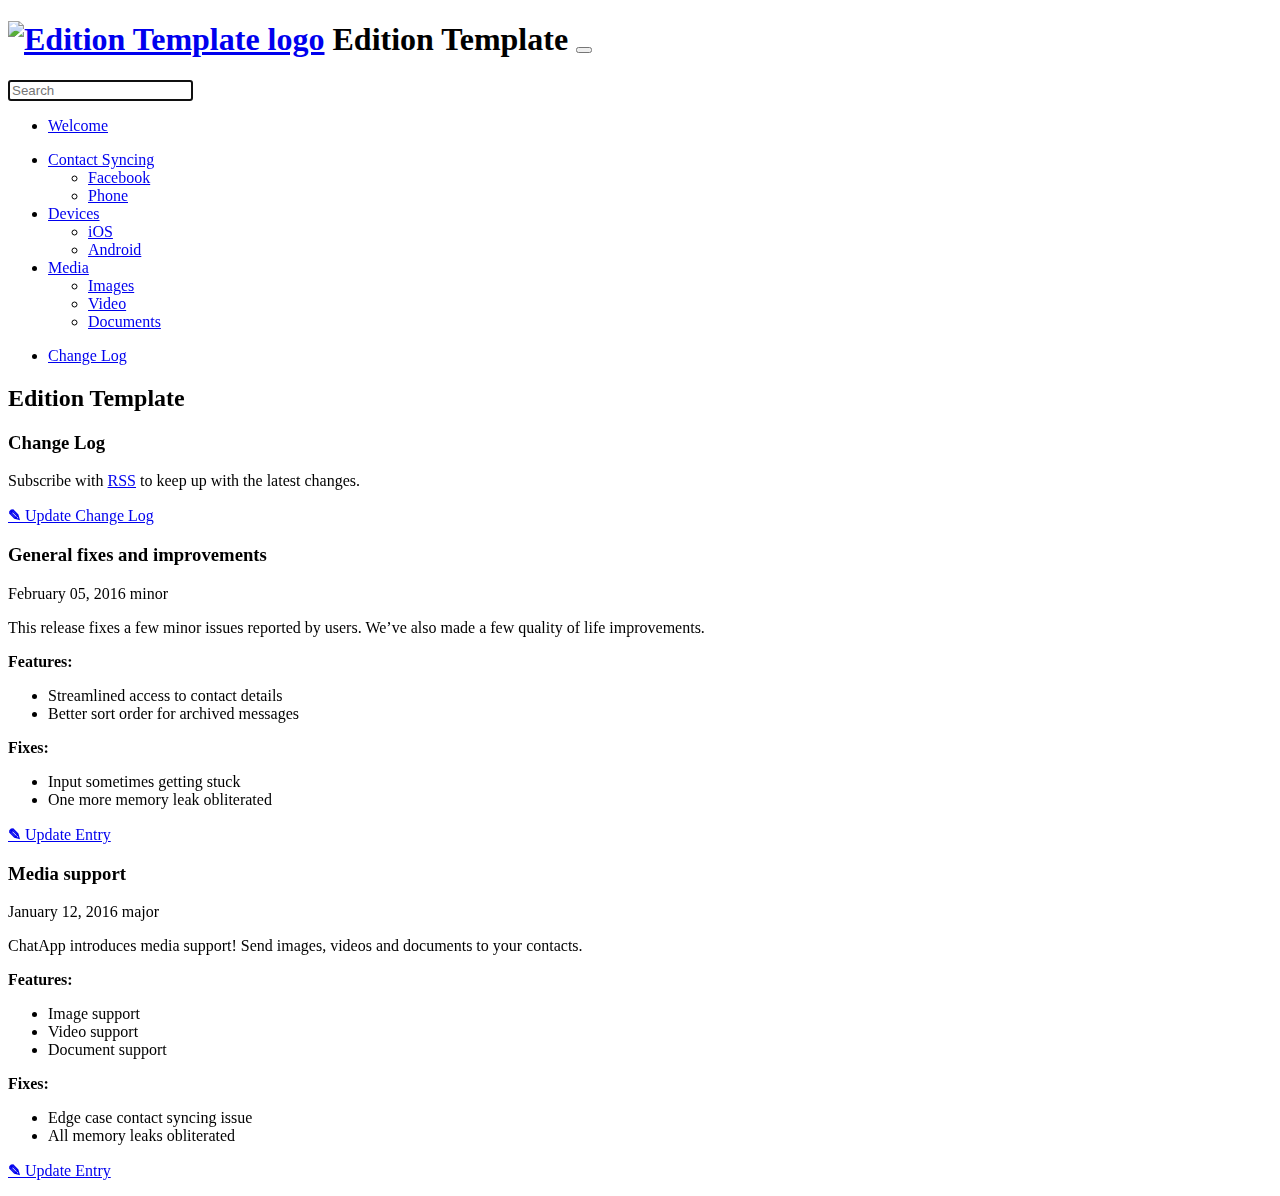
==== changelog/index.html @ c0658b2c "Updated 27 files via CloudCannon" ====
<!DOCTYPE html>

<html>
	<head>
		<meta charset="utf-8" />
		<meta name="viewport" content="width=device-width, initial-scale=1" />

		<!-- Begin Jekyll SEO tag v2.5.0 -->
<title>Change Log | Edition Template</title>
<meta name="generator" content="Jekyll v3.8.4" />
<meta property="og:title" content="Change Log" />
<meta property="og:locale" content="en_US" />
<meta name="description" content="Product documentation template for Jekyll." />
<meta property="og:description" content="Product documentation template for Jekyll." />
<link rel="canonical" href="https://long-pig.cloudvent.net/changelog/" />
<meta property="og:url" content="https://long-pig.cloudvent.net/changelog/" />
<meta property="og:site_name" content="Edition Template" />
<script type="application/ld+json">
{"description":"Product documentation template for Jekyll.","headline":"Change Log","@type":"WebPage","publisher":{"@type":"Organization","logo":{"@type":"ImageObject","url":"https://long-pig.cloudvent.net/siteicon.png"}},"url":"https://long-pig.cloudvent.net/changelog/","@context":"http://schema.org"}</script>
<!-- End Jekyll SEO tag -->

		<link type="application/atom+xml" rel="alternate" href="https://long-pig.cloudvent.net/feed.xml" title="Edition Template" />

		<link rel="stylesheet" href="//fonts.googleapis.com/css?family=Merriweather:400,400italic,700,700italic|Open+Sans:400,400italic,600,600italic,700,700italic|Inconsolata:400,700" />
		<link rel="stylesheet" href="https://d1qmdf3vop2l07.cloudfront.net/pure-opossum.cloudvent.net/hash-store/ab1690f968820f0ce4139c9ad6cb9a25.css" data-cms-original-href="/css/main.css" />
		<link rel="apple-touch-icon" href="https://d1qmdf3vop2l07.cloudfront.net/pure-opossum.cloudvent.net/hash-store/8f3f91be52f81c7cede3da567edd732b.png" data-cms-original-href="/apple-touch-icon.png" />
		<link rel="icon" type="image/png" href="https://d1qmdf3vop2l07.cloudfront.net/pure-opossum.cloudvent.net/hash-store/b524655e5cc56bf82f67d0c7308fad1a.png" sizes="192x192" data-cms-original-href="/touch-icon.png" />
		<link rel="icon" type="image/png" href="https://d1qmdf3vop2l07.cloudfront.net/pure-opossum.cloudvent.net/hash-store/e6731fa6ec42ad5014ddcd74dcc0cbdf.png" data-cms-original-href="/images/favicon.png" />

		
			<script>
				window.ga=window.ga||function(){(ga.q=ga.q||[]).push(arguments)};ga.l=+new Date;
				ga('create', '', 'auto');
				ga('send', 'pageview');
			</script>
			<script async src='https://www.google-analytics.com/analytics.js'></script>
		
	</head>

	<body>
		<header>
			<h1>
				<a href="/"><img src="https://d1qmdf3vop2l07.cloudfront.net/pure-opossum.cloudvent.net/hash-store/6a4cb9f796bf2c3110f35c80f2fdbeb9.svg" width="40" height="40" alt="Edition Template logo" data-cms-original-src="/images/emblem.svg" /></a>
				Edition Template
				<button type="button" class="open-nav" id="open-nav"></button>
			</h1>

			<form action="/search/" method="get">
				<input type="text" name="q" id="search-input" placeholder="Search" autofocus />
				<input type="submit" value="Search" style="display: none;" />
			</form>

			<nav class="full-navigation">
				<ul>
					<li class="nav-item top-level ">
						
						<a href="/">Welcome</a>
					</li>
				</ul>

				<ul>
					
					
						<li class="nav-item top-level ">
							
							<a href="/contact-syncing/facebook/">Contact Syncing</a>
							<ul>
								
									<li class="nav-item "><a href="/contact-syncing/facebook/">Facebook</a></li>
								
									<li class="nav-item "><a href="/contact-syncing/phone/">Phone</a></li>
								
							</ul>
						</li>
					
						<li class="nav-item top-level ">
							
							<a href="/devices/ios/">Devices</a>
							<ul>
								
									<li class="nav-item "><a href="/devices/ios/">iOS</a></li>
								
									<li class="nav-item "><a href="/devices/android/">Android</a></li>
								
							</ul>
						</li>
					
						<li class="nav-item top-level ">
							
							<a href="/media/images/">Media</a>
							<ul>
								
									<li class="nav-item "><a href="/media/images/">Images</a></li>
								
									<li class="nav-item "><a href="/media/video/">Video</a></li>
								
									<li class="nav-item "><a href="/media/documents/">Documents</a></li>
								
							</ul>
						</li>
					
				</ul>

				<ul>
					<li class="nav-item top-level current">
						
						<a href="/changelog/" class="cc-active">Change Log</a>
					</li>
				</ul>
			</nav>
		</header>

		<section class="main">
			<div class="page-header">
				<h2>Edition Template</h2>
				<h3>Change Log</h3>
			</div>
			<article class="content" data-cms-content-wrapper="/_layouts/default.html">
				<p>Subscribe with <a href="/feed.xml">RSS</a> to keep up with the latest changes.</p>

<p class="editor-link"><a href="cloudcannon:collections/_posts" class="btn"><strong>&#9998;</strong> Update Change Log</a></p>

<div class="changelog">
	
		<div class="changelog-item">
			<h3>General fixes and improvements</h3>
			<p><span class="date">February 05, 2016</span> <span class="badge minor">minor</span></p>

			<p>This release fixes a few minor issues reported by users. We’ve also made a few quality of life improvements.</p>

<p><strong>Features:</strong></p>

<ul>
  <li>Streamlined access to contact details</li>
  <li>Better sort order for archived messages</li>
</ul>

<p><strong>Fixes:</strong></p>

<ul>
  <li>Input sometimes getting stuck</li>
  <li>One more memory leak obliterated</li>
</ul>


			<p class="editor-link"><a href="cloudcannon:collections/_posts/2016-02-05-general-fixes-and-improvements.md" class="btn"><strong>&#9998;</strong> Update Entry</a></p>
		</div>
	
		<div class="changelog-item">
			<h3>Media support</h3>
			<p><span class="date">January 12, 2016</span> <span class="badge major">major</span></p>

			<p>ChatApp introduces media support! Send images, videos and documents to your contacts.</p>

<p><strong>Features:</strong></p>

<ul>
  <li>Image support</li>
  <li>Video support</li>
  <li>Document support</li>
</ul>

<p><strong>Fixes:</strong></p>

<ul>
  <li>Edge case contact syncing issue</li>
  <li>All memory leaks obliterated</li>
</ul>


			<p class="editor-link"><a href="cloudcannon:collections/_posts/2016-01-12-media-support.md" class="btn"><strong>&#9998;</strong> Update Entry</a></p>
		</div>
	
</div>

			</article>
		</section>

		<script>
			document.getElementById("open-nav").addEventListener("click", function () {
				document.body.classList.toggle("nav-open");
			});
		</script>
	</body>
</html>
---- css/main.css ----
/*! normalize.css v3.0.2 | MIT License | git.io/normalize */html{font-family:sans-serif;-ms-text-size-adjust:100%;-webkit-text-size-adjust:100%}body{margin:0}article,aside,details,figcaption,figure,footer,header,hgroup,main,menu,nav,section,summary{display:block}audio,canvas,progress,video{display:inline-block;vertical-align:baseline}audio:not([controls]){display:none;height:0}[hidden],template{display:none}a{background-color:transparent}a:active,a:hover{outline:0}abbr[title]{border-bottom:1px dotted}b,strong{font-weight:700}dfn{font-style:italic}h1{font-size:2em;margin:.67em 0}mark{background:#ff0;color:#000}small{font-size:80%}sub,sup{font-size:75%;line-height:0;position:relative;vertical-align:baseline}sup{top:-.5em}sub{bottom:-.25em}img{border:0}svg:not(:root){overflow:hidden}figure{margin:1em 40px}.content h3::before,hr{-moz-box-sizing:content-box;box-sizing:content-box;height:0}pre{overflow:auto}code,kbd,pre,samp{font-family:monospace,monospace;font-size:1em}button,input,optgroup,select,textarea{color:inherit;font:inherit;margin:0}button{overflow:visible}button,select{text-transform:none}button,html input[type=button],input[type=reset],input[type=submit]{-webkit-appearance:button;cursor:pointer}button[disabled],html input[disabled]{cursor:default}button::-moz-focus-inner,input::-moz-focus-inner{border:0;padding:0}input{line-height:normal}input[type=checkbox],input[type=radio]{box-sizing:border-box;padding:0}input[type=number]::-webkit-inner-spin-button,input[type=number]::-webkit-outer-spin-button{height:auto}input[type=search]{-webkit-appearance:textfield;-moz-box-sizing:content-box;-webkit-box-sizing:content-box;box-sizing:content-box}input[type=search]::-webkit-search-cancel-button,input[type=search]::-webkit-search-decoration{-webkit-appearance:none}fieldset{border:1px solid silver;margin:0 2px;padding:.35em .625em .75em}legend{border:0;padding:0}textarea{overflow:auto}optgroup{font-weight:700}table{border-collapse:collapse;border-spacing:0}td,th{padding:0}.highlight .hll{background-color:#ffc}.highlight .c{color:#87ceeb}.highlight .err{color:#fff}.highlight .g{color:#fff}.highlight .k{color:khaki}.highlight .l{color:#fff}.highlight .n{color:#fff}.highlight .o{color:#fff}.highlight .x{color:#fff}.highlight .p{color:#fff}.highlight .cm{color:#87ceeb}.highlight .cp{color:#cd5c5c}.highlight .c1{color:#87ceeb}.highlight .cs{color:#87ceeb}.highlight .gd{color:#0000c0;font-weight:700;background-color:teal}.highlight .ge{color:#c000c0;text-decoration:underline}.highlight .gr{color:silver;font-weight:700;background-color:#c00000}.highlight .gh{color:#cd5c5c}.highlight .gi{color:#fff;background-color:#0000c0}.highlight span.go{color:#add8e6;font-weight:700;background-color:#4d4d4d}.highlight .gp{color:#fff}.highlight .gs{color:#fff}.highlight .gu{color:#cd5c5c}.highlight .gt{color:silver;font-weight:700;background-color:#c00000}.highlight .kc{color:khaki}.highlight .kd{color:khaki}.highlight .kn{color:khaki}.highlight .kp{color:khaki}.highlight .kr{color:khaki}.highlight .kt{color:#bdb76b}.highlight .ld{color:#fff}.highlight .m{color:#eab289}.highlight .s{color:#eab289}.highlight .na{color:#8cf0e8}.highlight .nb{color:#fff}.highlight .nc{color:#fff}.highlight .no{color:#ffa0a0}.highlight .nd{color:#fff}.highlight .ni{color:#ffdead}.highlight .ne{color:#fff}.highlight .nf{color:#fff}.highlight .nl{color:#fff}.highlight .nn{color:#fff}.highlight .nx{color:#fff}.highlight .py{color:#fff}.highlight .nt{color:khaki}.highlight .nv{color:#98fb98}.highlight .ow{color:#fff}.highlight .w{color:#fff}.highlight .mf{color:#fff}.highlight .mh{color:#fff}.highlight .mi{color:#fff}.highlight .mo{color:#fff}.highlight .sb{color:#fff}.highlight .sc{color:#fff}.highlight .sd{color:#fff}.highlight .s2{color:#fff}.highlight .se{color:#fff}.highlight .sh{color:#fff}.highlight .si{color:#fff}.highlight .sx{color:#fff}.highlight .sr{color:#fff}.highlight .s1{color:#fff}.highlight .ss{color:#fff}.highlight .bp{color:#fff}.highlight .vc{color:#98fb98}.highlight .vg{color:#98fb98}.highlight .vi{color:#98fb98}.highlight .il{color:#fff}.highlight .bash .nv{-webkit-user-select:none;-moz-user-select:none;-ms-user-select:none;-o-user-select:none;user-select:none}.language-bash .highlight .nb{color:#99d4ff}html{height:100%;max-height:100%;font-size:10px;-webkit-tap-highlight-color:transparent}body{height:100%;max-height:100%;font-family:Merriweather,serif;letter-spacing:.01rem;font-size:1.8em;line-height:1.75em;color:#3a4145;font-weight:400;-webkit-font-feature-settings:'kern' 1;-moz-font-feature-settings:'kern' 1;-o-font-feature-settings:'kern' 1;text-rendering:geometricPrecision}h1,h2,h3,h4,h5,h6,input,label,select,table,textarea{-webkit-font-feature-settings:'dlig' 1,'liga' 1,'lnum' 1,'kern' 1;-moz-font-feature-settings:'dlig' 1,'liga' 1,'lnum' 1,'kern' 1;-o-font-feature-settings:'dlig' 1,'liga' 1,'lnum' 1,'kern' 1;font-family:"Open Sans",sans-serif;text-rendering:geometricPrecision}h1,h2,h3,h4,h5,h6{color:#2e2e2e;line-height:1.15em;margin:0 0 .4em 0;font-weight:600}h1{font-size:5rem;letter-spacing:-2px;text-indent:-3px}h2{font-size:3.6rem;letter-spacing:-1px}h3{font-size:3rem}h4{font-size:2.3rem}h5{font-size:2rem}h6{font-size:2rem}a{color:#4a4a4a;transition:color .2s ease}a:hover{color:#111}.settings-panel-example,dl,figure,ol,p,ul{-webkit-font-feature-settings:'liga' 1,'onum' 1,'kern' 1;-moz-font-feature-settings:'liga' 1,'onum' 1,'kern' 1;-o-font-feature-settings:'liga' 1,'onum' 1,'kern' 1;margin:0 0 1.75em 0;text-rendering:geometricPrecision}ol,ul{padding-left:3rem}ol ol,ol ul,ul ol,ul ul{margin:0 0 .4em 0;padding-left:2em}dl dt{float:left;width:180px;overflow:hidden;clear:left;text-align:right;text-overflow:ellipsis;white-space:nowrap;font-weight:700;margin-bottom:1em}dl dd{margin-left:200px;margin-bottom:1em}li{margin:.4em 0}li li{margin:0}.content h3::before,hr{display:block;height:1px;border:0;border-top:#eee 1px solid;margin:3.2em 0;padding:0}mark{background-color:#fdffb6}kbd{display:inline-block;margin-bottom:.4em;padding:1px 8px;border:#ccc 1px solid;color:#666;text-shadow:#fff 0 1px 0;font-size:.9em;font-weight:700;background:#f4f4f4;border-radius:4px;box-shadow:0 1px 0 rgba(0,0,0,.2),0 1px 0 0 #fff inset}@media only screen and (max-width:900px){blockquote{margin-left:0}.content h3::before,hr{margin:2.4em 0}ol,ul{padding-left:2em}h1{font-size:4.5rem;text-indent:-2px}h2{font-size:3.6rem}h3{font-size:3.1rem}h4{font-size:2.5rem}h5{font-size:2.2rem}h6{font-size:1.8rem}}@media only screen and (max-width:500px){.content h3::before,hr{margin:1.75em 0}.settings-panel-example,dl,ol,p,ul{font-size:.95em;margin:0 0 2.5rem 0}h1,h2,h3,h4,h5,h6{margin:0 0 .3em 0}h1{font-size:2.8rem;letter-spacing:-1px}h2{font-size:2.4rem;letter-spacing:0}h3{font-size:2.1rem}h4{font-size:1.9rem}h5{font-size:1.8rem}h6{font-size:1.8rem}}code,pre,tt{font-family:Inconsolata,Consolas,Courier,"Courier New","Liberation Mono",monospace;font-size:.85em;white-space:pre-wrap;border-radius:2px;line-height:1.4;font-weight:400;background-color:#404145;color:#fafafa;border-radius:2px}pre{box-sizing:border-box;margin:0 0 1.75em 0;width:100%;padding:10px;font-size:.9em;white-space:pre;overflow:auto;border-radius:3px}pre code,pre tt{font-size:inherit;white-space:pre-wrap;background:0 0;border:none;padding:0}.settings-panel-example>code,blockquote>code,li>code,p>code{padding:4px 6px;white-space:nowrap}table{width:100%;margin-bottom:1.75em}tr{border-bottom:1px solid #eee}tr:nth-child(even){background:#fcfcfc}td,th{padding:8px;text-align:left}th{padding-bottom:4px}input::-ms-clear,input::-ms-reveal{display:none!important}body{height:auto;overflow-x:hidden;background-color:#2b2e31}body.nav-open{overflow:hidden}body.nav-open header>form,body.nav-open nav{display:block}body.nav-open header{bottom:0}body::before{content:"";background-color:#fff;position:fixed;top:0;right:0;bottom:0;left:0;z-index:-1}@media (min-width:700px){body{padding:0 0 0 300px}body.nav-open{overflow:auto}body::after,body::before{content:"";position:fixed;top:0;bottom:0;z-index:-1}body::after{left:0;width:300px;background-color:#f5f5f5}body #search-input,body::after{box-shadow:inset -10px 0 10px -10px rgba(0,0,0,.1)}body::before{left:300px;right:0;background-color:#fff}}.main{margin-top:80px}@media (min-width:700px){.main{margin-top:0}}header{position:absolute;top:0;left:0;right:0;overflow-x:hidden;z-index:1;background-color:#f5f5f5}header ul{padding:0;margin:0}header h1{padding:12.5px 20px;height:60px;box-sizing:border-box;background-color:#3583d6;color:#fff;margin:0;font-size:1.7rem;line-height:.8;letter-spacing:0;font-weight:600;text-indent:0;display:-webkit-flex;display:flex;-webkit-flex-direction:row;flex-direction:row;-webkit-align-items:center;align-items:center;border-bottom:1px solid rgba(0,0,0,.075)}header h1 img{height:35px;width:35px;margin-right:15px}header .open-nav{background-image:url(https://d1qmdf3vop2l07.cloudfront.net/pure-opossum.cloudvent.net/hash-store/7f73883d996670858149e472cb227d2d.svg);background-color:transparent;background-repeat:no-repeat;background-size:100%;width:35px;height:35px;border:0;position:absolute;top:12.5px;right:20px;border-radius:2px}header .open-nav:focus{outline:0;background-color:rgba(0,0,0,.05)}header .open-nav:hover{background-color:rgba(0,0,0,.1)}@media (min-width:700px){header{background-color:transparent;width:300px;right:auto;bottom:auto}header .open-nav{display:none}header h1{box-shadow:inset -10px 0 10px -10px rgba(0,0,0,.1)}}.content{position:relative;background-color:#fff;color:#222}.content h3::before{content:"";margin:60px 0}.content,.page-header{max-width:800px;padding:0 25px 20px;margin:20px auto 0 auto}.page-header h2,.page-header h3{margin:0;line-height:1.2;letter-spacing:-1px}.page-header h2{font-size:2rem;margin-left:-1px;color:#888;letter-spacing:0}.page-header h3{font-size:4rem;margin-left:-4px}@media (min-width:700px){.page-header h2{font-size:2.65rem}.page-header h3{font-size:5.4rem}}@media (min-width:1180px){.page-header{margin-top:55px}}header>form,nav{display:none}@media (min-width:700px){header>form,nav{display:block}}nav>ul{padding:10px 0}nav>ul+ul{border-top:1px solid rgba(0,0,0,.075)}.nav-item{display:block;font-family:"Open Sans",sans-serif;line-height:1;margin:0}nav:not(.full-navigation) .nav-item>ul{display:none}nav:not(.full-navigation) .nav-item.current>ul{display:block}.nav-item>a{color:#666;text-decoration:none;font-size:1.4rem;padding:10px 0 10px 40px;display:block}.nav-item.current>a,.nav-item>a:active,.nav-item>a:hover{color:#111}.nav-item.top-level>a{line-height:1.5;font-weight:600;padding-left:20px}.settings-panel-example{display:-webkit-flex;display:flex;-webkit-flex-direction:column;flex-direction:column}.settings-panel-example .example{max-width:300px;background-color:#fafafa;margin:0;padding:0;font-size:0;line-height:1;border-radius:2px;overflow:hidden}@media (min-width:960px){.settings-panel-example{-webkit-flex-direction:row;flex-direction:row}.settings-panel-example .details{-webkit-flex:1;flex:1;margin-right:20px}.settings-panel-example .settings-panel-example+.highlight>pre,.settings-panel-example p+.highlight>pre{margin-bottom:0}.settings-panel-example .example{-webkit-flex:0 0 300px;flex:0 0 300px;max-width:100%}}.highlight{margin-left:0;margin-right:0}h3+.warning{margin-top:1.75em}h4 code{background:#f5f5f5;color:#222;background-color:transparent;font-weight:700;padding:0;font-size:1.1em;line-height:1}h4 svg{vertical-align:middle;margin-right:6px;position:relative;top:-2px;fill:#2e2e2e;height:23px}.required{position:relative}.required::after{content:"REQUIRED";font-size:12px;position:absolute;top:5px;line-height:1;color:#3583d6;padding-left:5px}#search-results{margin:0;padding:0}#search-results li{list-style:none;margin:0;padding:0}#search-results li h4{font-size:2rem}#search-results li .settings-panel-example,#search-results li p{line-height:1.5}#search-input{-webkit-appearance:none;display:block;margin:0;padding:10px 20px 10px 15px;width:100%;box-sizing:border-box;border:0;border-bottom:1px solid rgba(0,0,0,.075);border-left:5px solid transparent;font-size:1.5rem;font-weight:600;line-height:1.8}#search-input:focus{outline:0;border-left-color:#3583d6}.changelog,.changelog>div{margin:0;padding:0;list-style:none}.changelog .date{color:#888;font-style:italic}.badge{font-family:"Open Sans",sans-serif;padding:2px 5px;text-transform:uppercase;font-size:.8rem;border-radius:2px;background:#eee;font-weight:700}.badge.major{background:#3583d6;color:#fff}blockquote{border-left:5px solid #fd0;padding:10px 15px;margin-left:-15px;margin-right:-10px;background-color:#ebf3fb;border-color:#3583d6}blockquote .settings-panel-example:last-child,blockquote p:last-child{margin-bottom:0}@media (max-width:1180px){blockquote{margin-left:0;margin-right:0}}img{max-width:100%;height:auto}.editor-link{display:none;margin-top:0}.editor-link .btn{border:0;border-radius:2px;width:100%;max-width:500px;box-sizing:border-box;font-size:2rem;text-decoration:none;padding:10px 15px;margin:0;font-size:18px;cursor:pointer;background-color:#f7e064;color:#333;box-shadow:1px 1px 5px 0 rgba(0,0,0,.2)}.editor-link .btn:hover{background-color:#f4d525;color:#333}.cms-editor-active .editor-link{display:block}
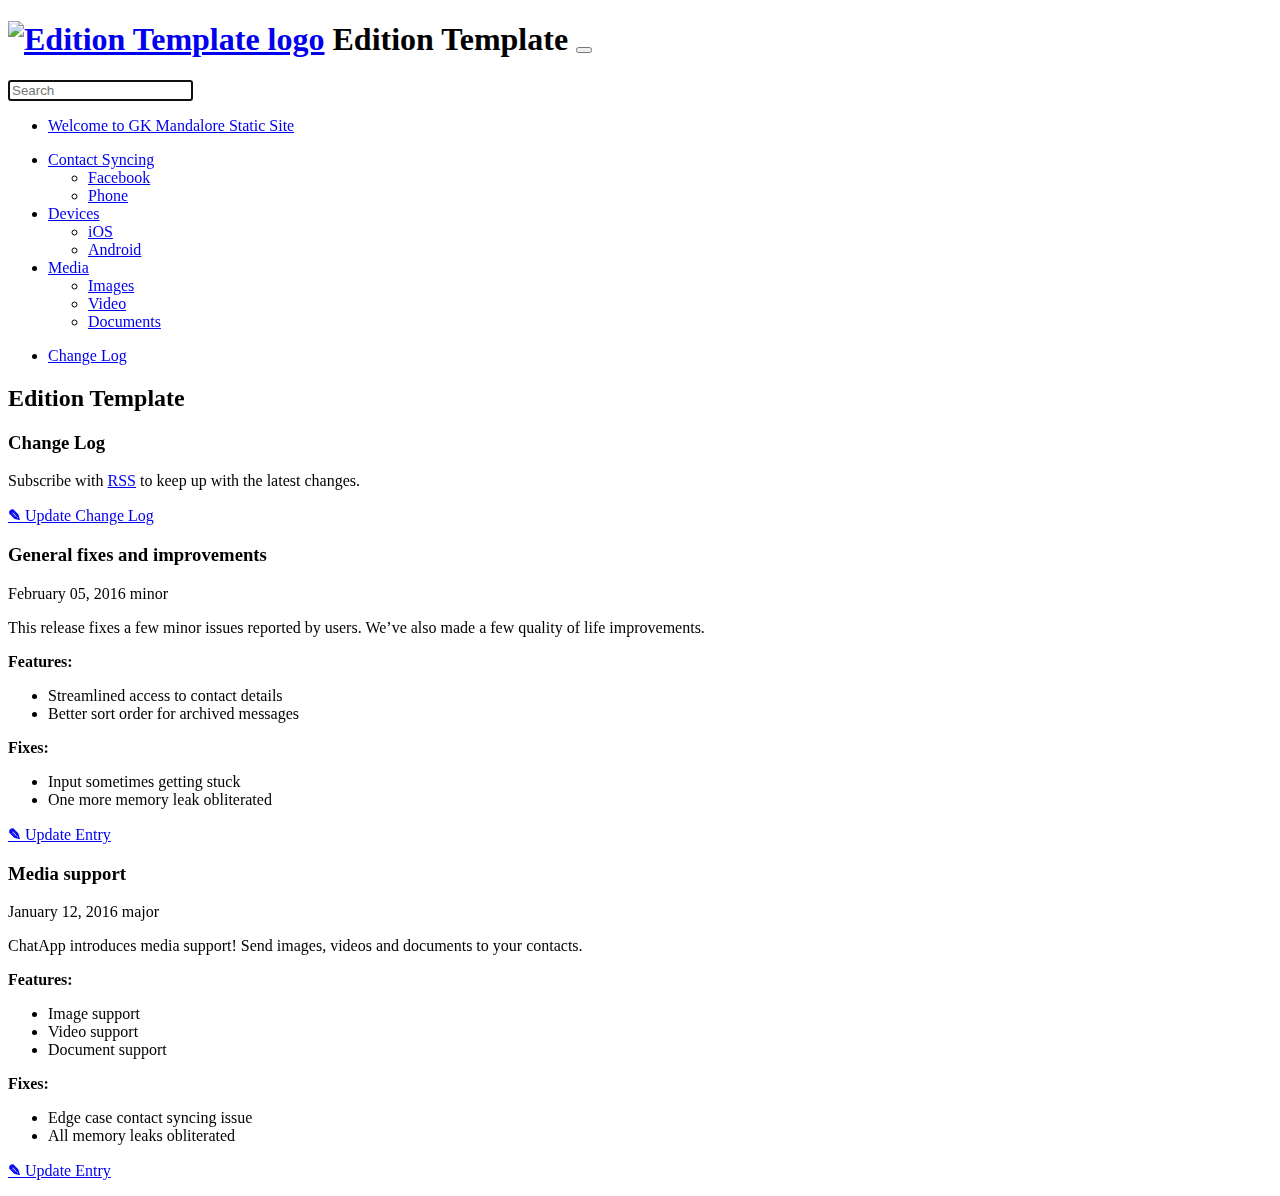
==== commit 25410e92: "Updated 16 files via CloudCannon" ====
--- a/changelog/index.html
+++ b/changelog/index.html
@@ -54,7 +54,7 @@
 				<ul>
 					<li class="nav-item top-level ">
 						
-						<a href="/">Welcome</a>
+						<a href="/">Welcome to GK Mandalore Static Site</a>
 					</li>
 				</ul>
 
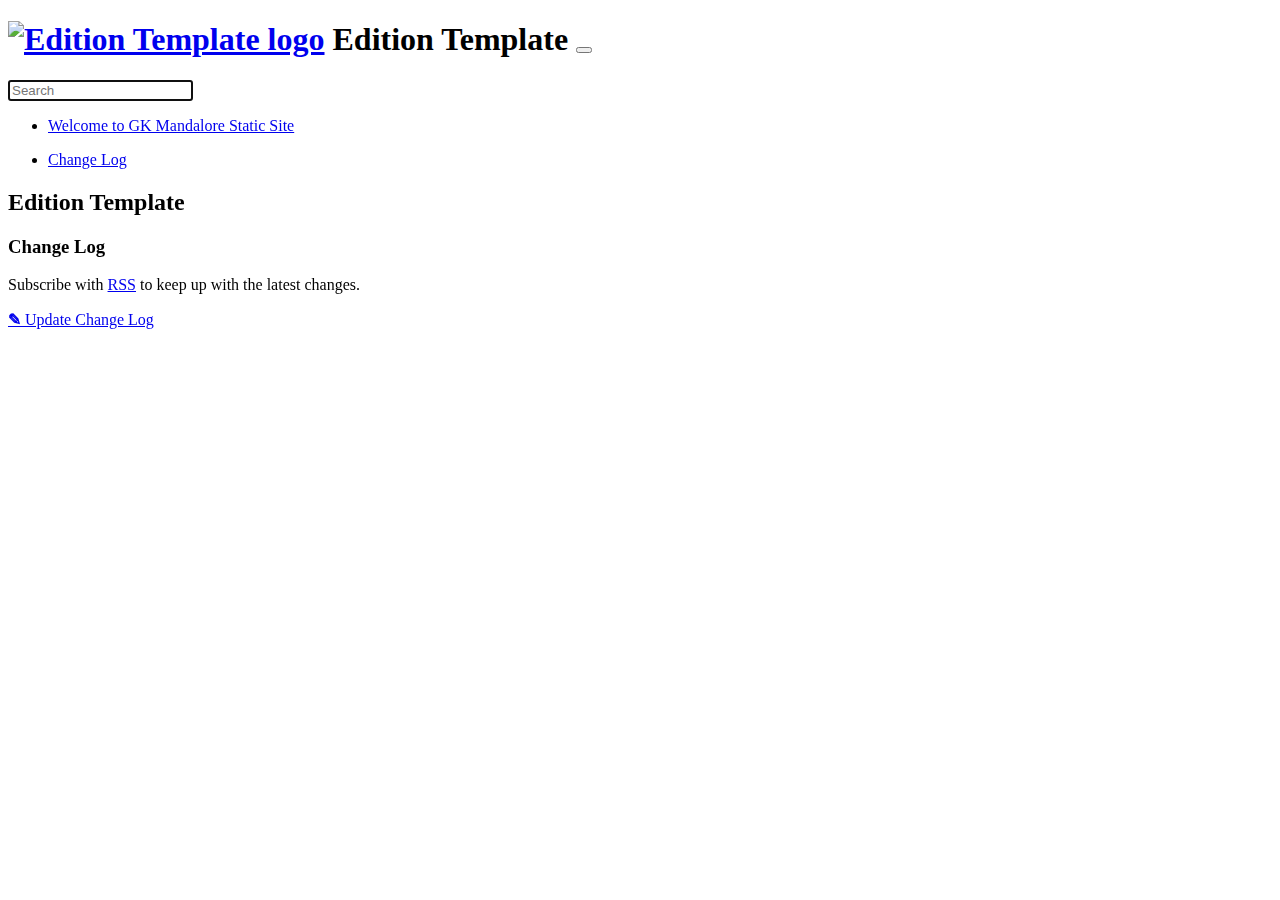
==== commit f3656531: "Updated 16 files via CloudCannon" ====
--- a/changelog/index.html
+++ b/changelog/index.html
@@ -16,7 +16,7 @@
 <meta property="og:url" content="https://long-pig.cloudvent.net/changelog/" />
 <meta property="og:site_name" content="Edition Template" />
 <script type="application/ld+json">
-{"description":"Product documentation template for Jekyll.","headline":"Change Log","@type":"WebPage","publisher":{"@type":"Organization","logo":{"@type":"ImageObject","url":"https://long-pig.cloudvent.net/siteicon.png"}},"url":"https://long-pig.cloudvent.net/changelog/","@context":"http://schema.org"}</script>
+{"description":"Product documentation template for Jekyll.","@type":"WebPage","publisher":{"@type":"Organization","logo":{"@type":"ImageObject","url":"https://long-pig.cloudvent.net/siteicon.png"}},"url":"https://long-pig.cloudvent.net/changelog/","headline":"Change Log","@context":"http://schema.org"}</script>
 <!-- End Jekyll SEO tag -->
 
 		<link type="application/atom+xml" rel="alternate" href="https://long-pig.cloudvent.net/feed.xml" title="Edition Template" />
@@ -61,44 +61,6 @@
 				<ul>
 					
 					
-						<li class="nav-item top-level ">
-							
-							<a href="/contact-syncing/facebook/">Contact Syncing</a>
-							<ul>
-								
-									<li class="nav-item "><a href="/contact-syncing/facebook/">Facebook</a></li>
-								
-									<li class="nav-item "><a href="/contact-syncing/phone/">Phone</a></li>
-								
-							</ul>
-						</li>
-					
-						<li class="nav-item top-level ">
-							
-							<a href="/devices/ios/">Devices</a>
-							<ul>
-								
-									<li class="nav-item "><a href="/devices/ios/">iOS</a></li>
-								
-									<li class="nav-item "><a href="/devices/android/">Android</a></li>
-								
-							</ul>
-						</li>
-					
-						<li class="nav-item top-level ">
-							
-							<a href="/media/images/">Media</a>
-							<ul>
-								
-									<li class="nav-item "><a href="/media/images/">Images</a></li>
-								
-									<li class="nav-item "><a href="/media/video/">Video</a></li>
-								
-									<li class="nav-item "><a href="/media/documents/">Documents</a></li>
-								
-							</ul>
-						</li>
-					
 				</ul>
 
 				<ul>
@@ -122,55 +84,6 @@
 
 <div class="changelog">
 	
-		<div class="changelog-item">
-			<h3>General fixes and improvements</h3>
-			<p><span class="date">February 05, 2016</span> <span class="badge minor">minor</span></p>
-
-			<p>This release fixes a few minor issues reported by users. We’ve also made a few quality of life improvements.</p>
-
-<p><strong>Features:</strong></p>
-
-<ul>
-  <li>Streamlined access to contact details</li>
-  <li>Better sort order for archived messages</li>
-</ul>
-
-<p><strong>Fixes:</strong></p>
-
-<ul>
-  <li>Input sometimes getting stuck</li>
-  <li>One more memory leak obliterated</li>
-</ul>
-
-
-			<p class="editor-link"><a href="cloudcannon:collections/_posts/2016-02-05-general-fixes-and-improvements.md" class="btn"><strong>&#9998;</strong> Update Entry</a></p>
-		</div>
-	
-		<div class="changelog-item">
-			<h3>Media support</h3>
-			<p><span class="date">January 12, 2016</span> <span class="badge major">major</span></p>
-
-			<p>ChatApp introduces media support! Send images, videos and documents to your contacts.</p>
-
-<p><strong>Features:</strong></p>
-
-<ul>
-  <li>Image support</li>
-  <li>Video support</li>
-  <li>Document support</li>
-</ul>
-
-<p><strong>Fixes:</strong></p>
-
-<ul>
-  <li>Edge case contact syncing issue</li>
-  <li>All memory leaks obliterated</li>
-</ul>
-
-
-			<p class="editor-link"><a href="cloudcannon:collections/_posts/2016-01-12-media-support.md" class="btn"><strong>&#9998;</strong> Update Entry</a></p>
-		</div>
-	
 </div>
 
 			</article>
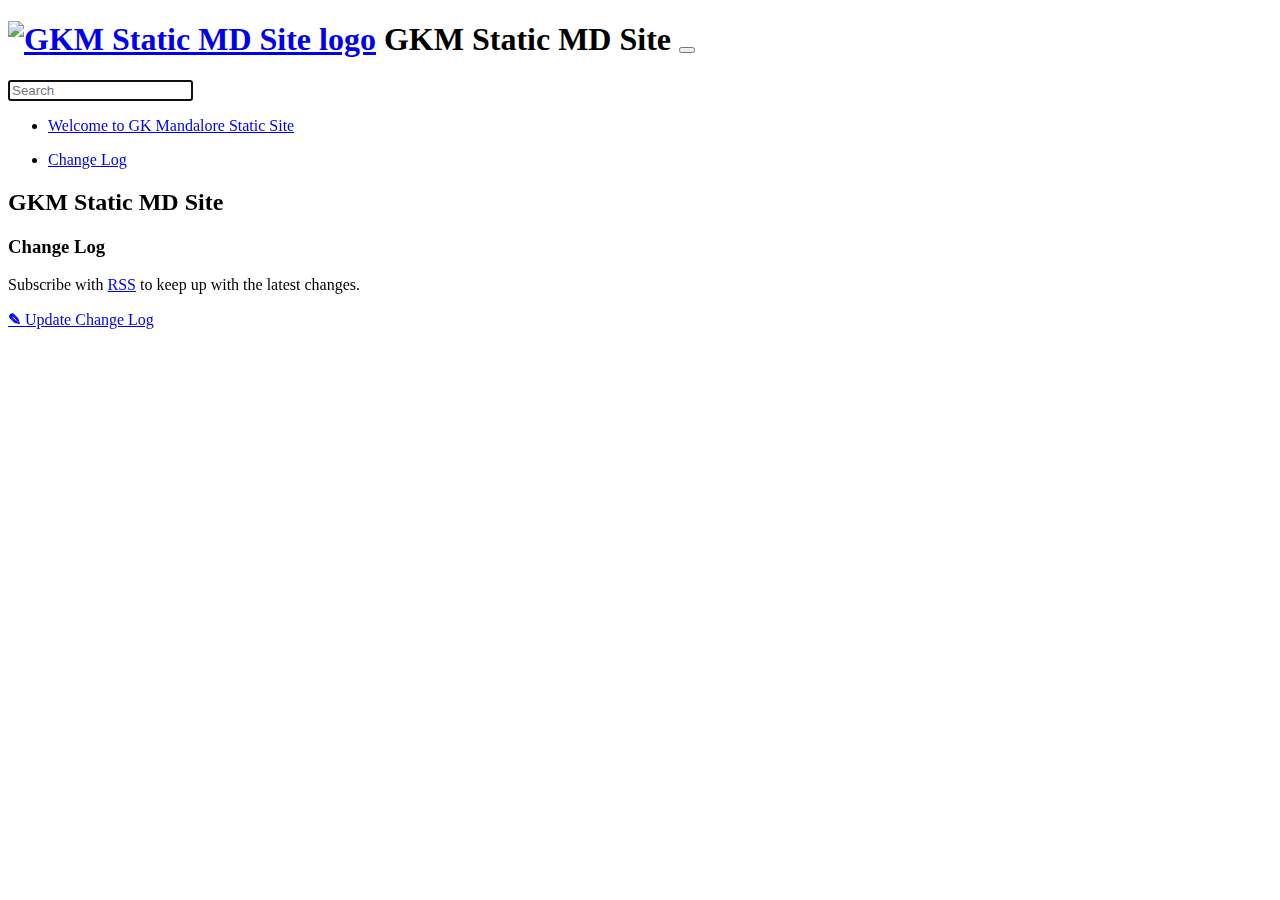
==== commit dff4c8c3: "Updated 6 files via CloudCannon" ====
--- a/changelog/index.html
+++ b/changelog/index.html
@@ -6,20 +6,21 @@
 		<meta name="viewport" content="width=device-width, initial-scale=1" />
 
 		<!-- Begin Jekyll SEO tag v2.5.0 -->
-<title>Change Log | Edition Template</title>
+<title>Change Log | GKM Static MD Site</title>
 <meta name="generator" content="Jekyll v3.8.4" />
 <meta property="og:title" content="Change Log" />
+<meta name="author" content="Gerrit Reinke" />
 <meta property="og:locale" content="en_US" />
 <meta name="description" content="Product documentation template for Jekyll." />
 <meta property="og:description" content="Product documentation template for Jekyll." />
 <link rel="canonical" href="https://long-pig.cloudvent.net/changelog/" />
 <meta property="og:url" content="https://long-pig.cloudvent.net/changelog/" />
-<meta property="og:site_name" content="Edition Template" />
+<meta property="og:site_name" content="GKM Static MD Site" />
 <script type="application/ld+json">
-{"description":"Product documentation template for Jekyll.","@type":"WebPage","publisher":{"@type":"Organization","logo":{"@type":"ImageObject","url":"https://long-pig.cloudvent.net/siteicon.png"}},"url":"https://long-pig.cloudvent.net/changelog/","headline":"Change Log","@context":"http://schema.org"}</script>
+{"description":"Product documentation template for Jekyll.","author":{"@type":"Person","name":"Gerrit Reinke"},"@type":"WebPage","publisher":{"@type":"Organization","logo":{"@type":"ImageObject","url":"https://long-pig.cloudvent.net/siteicon.png"},"name":"Gerrit Reinke"},"url":"https://long-pig.cloudvent.net/changelog/","headline":"Change Log","@context":"http://schema.org"}</script>
 <!-- End Jekyll SEO tag -->
 
-		<link type="application/atom+xml" rel="alternate" href="https://long-pig.cloudvent.net/feed.xml" title="Edition Template" />
+		<link type="application/atom+xml" rel="alternate" href="https://long-pig.cloudvent.net/feed.xml" title="GKM Static MD Site" />
 
 		<link rel="stylesheet" href="//fonts.googleapis.com/css?family=Merriweather:400,400italic,700,700italic|Open+Sans:400,400italic,600,600italic,700,700italic|Inconsolata:400,700" />
 		<link rel="stylesheet" href="https://d1qmdf3vop2l07.cloudfront.net/pure-opossum.cloudvent.net/hash-store/ab1690f968820f0ce4139c9ad6cb9a25.css" data-cms-original-href="/css/main.css" />
@@ -40,8 +41,8 @@
 	<body>
 		<header>
 			<h1>
-				<a href="/"><img src="https://d1qmdf3vop2l07.cloudfront.net/pure-opossum.cloudvent.net/hash-store/6a4cb9f796bf2c3110f35c80f2fdbeb9.svg" width="40" height="40" alt="Edition Template logo" data-cms-original-src="/images/emblem.svg" /></a>
-				Edition Template
+				<a href="/"><img src="https://d1qmdf3vop2l07.cloudfront.net/pure-opossum.cloudvent.net/hash-store/6a4cb9f796bf2c3110f35c80f2fdbeb9.svg" width="40" height="40" alt="GKM Static MD Site logo" data-cms-original-src="/images/emblem.svg" /></a>
+				GKM Static MD Site
 				<button type="button" class="open-nav" id="open-nav"></button>
 			</h1>
 
@@ -74,7 +75,7 @@
 
 		<section class="main">
 			<div class="page-header">
-				<h2>Edition Template</h2>
+				<h2>GKM Static MD Site</h2>
 				<h3>Change Log</h3>
 			</div>
 			<article class="content" data-cms-content-wrapper="/_layouts/default.html">
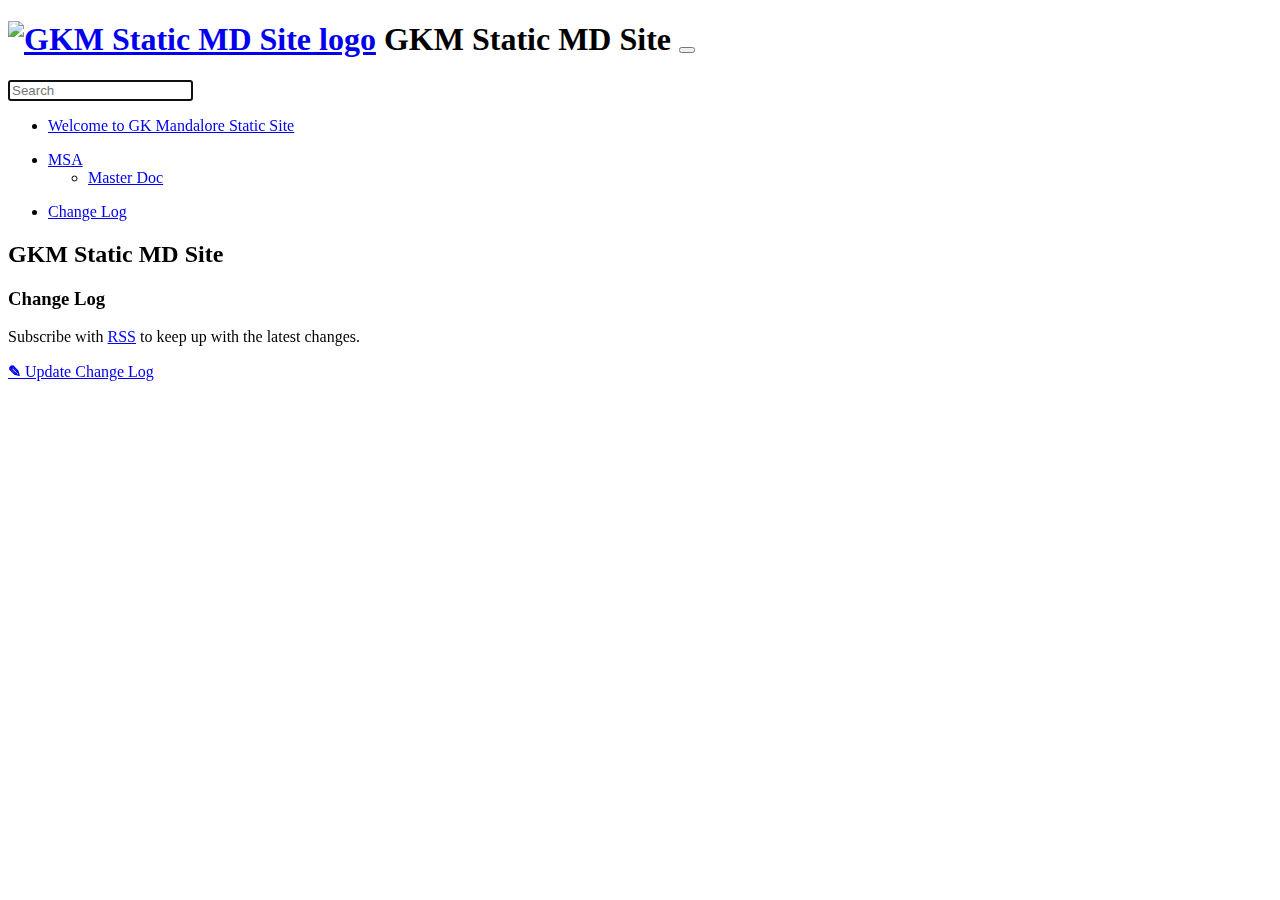
==== commit c8650e82: "Updated 8 files via CloudCannon" ====
--- a/changelog/index.html
+++ b/changelog/index.html
@@ -17,7 +17,7 @@
 <meta property="og:url" content="https://long-pig.cloudvent.net/changelog/" />
 <meta property="og:site_name" content="GKM Static MD Site" />
 <script type="application/ld+json">
-{"description":"Product documentation template for Jekyll.","author":{"@type":"Person","name":"Gerrit Reinke"},"@type":"WebPage","publisher":{"@type":"Organization","logo":{"@type":"ImageObject","url":"https://long-pig.cloudvent.net/siteicon.png"},"name":"Gerrit Reinke"},"url":"https://long-pig.cloudvent.net/changelog/","headline":"Change Log","@context":"http://schema.org"}</script>
+{"description":"Product documentation template for Jekyll.","headline":"Change Log","@type":"WebPage","publisher":{"@type":"Organization","logo":{"@type":"ImageObject","url":"https://long-pig.cloudvent.net/siteicon.png"},"name":"Gerrit Reinke"},"url":"https://long-pig.cloudvent.net/changelog/","author":{"@type":"Person","name":"Gerrit Reinke"},"@context":"http://schema.org"}</script>
 <!-- End Jekyll SEO tag -->
 
 		<link type="application/atom+xml" rel="alternate" href="https://long-pig.cloudvent.net/feed.xml" title="GKM Static MD Site" />
@@ -62,6 +62,16 @@
 				<ul>
 					
 					
+						<li class="nav-item top-level ">
+							
+							<a href="/MSA/master/">MSA</a>
+							<ul>
+								
+									<li class="nav-item "><a href="/MSA/master/">Master Doc</a></li>
+								
+							</ul>
+						</li>
+					
 				</ul>
 
 				<ul>
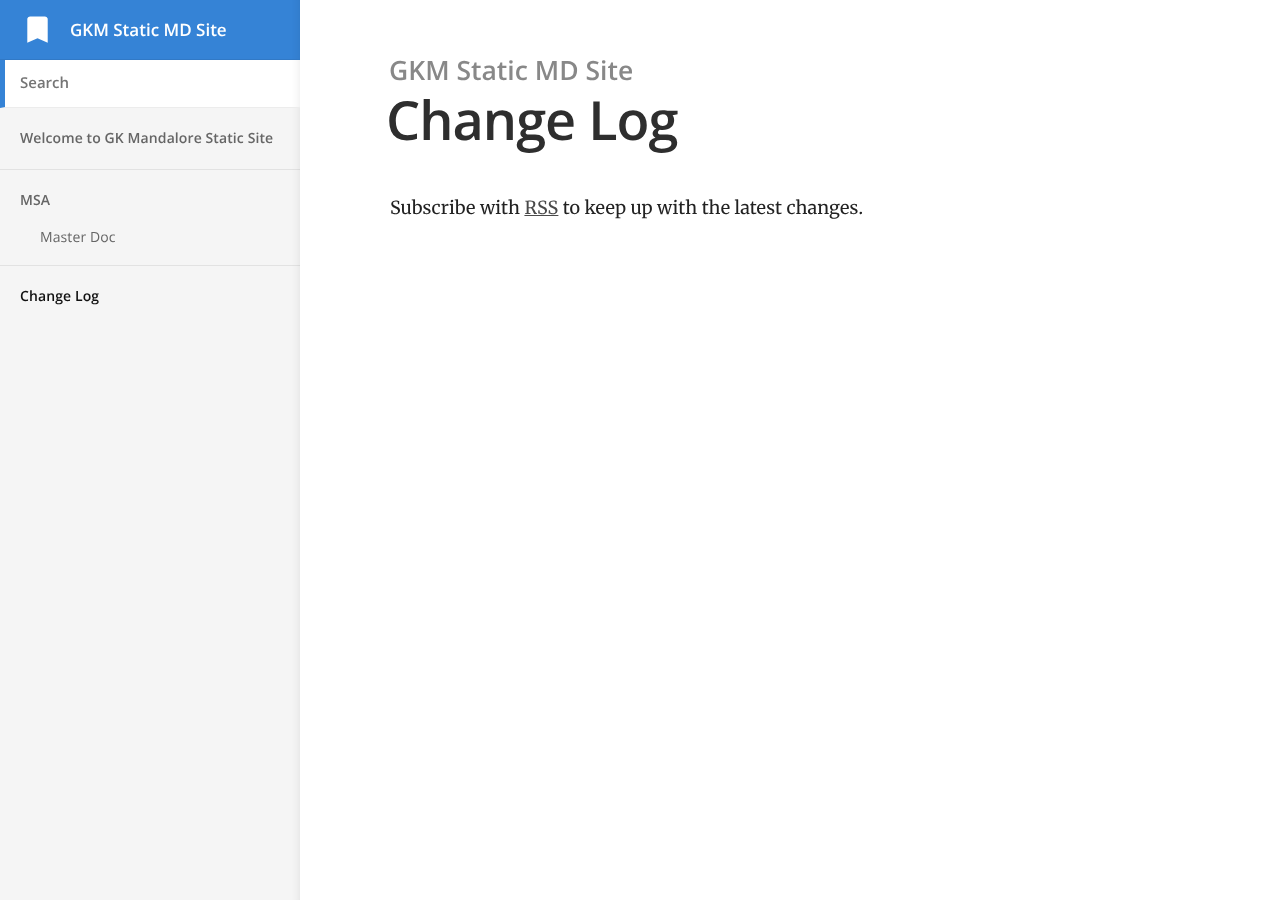
==== commit 70c6489d: "Updated 8 files via CloudCannon" ====
--- a/changelog/index.html
+++ b/changelog/index.html
@@ -17,16 +17,16 @@
 <meta property="og:url" content="https://long-pig.cloudvent.net/changelog/" />
 <meta property="og:site_name" content="GKM Static MD Site" />
 <script type="application/ld+json">
-{"description":"Product documentation template for Jekyll.","headline":"Change Log","@type":"WebPage","publisher":{"@type":"Organization","logo":{"@type":"ImageObject","url":"https://long-pig.cloudvent.net/siteicon.png"},"name":"Gerrit Reinke"},"url":"https://long-pig.cloudvent.net/changelog/","author":{"@type":"Person","name":"Gerrit Reinke"},"@context":"http://schema.org"}</script>
+{"author":{"@type":"Person","name":"Gerrit Reinke"},"publisher":{"@type":"Organization","logo":{"@type":"ImageObject","url":"https://long-pig.cloudvent.net/siteicon.png"},"name":"Gerrit Reinke"},"@type":"WebPage","description":"Product documentation template for Jekyll.","headline":"Change Log","url":"https://long-pig.cloudvent.net/changelog/","@context":"http://schema.org"}</script>
 <!-- End Jekyll SEO tag -->
 
 		<link type="application/atom+xml" rel="alternate" href="https://long-pig.cloudvent.net/feed.xml" title="GKM Static MD Site" />
 
 		<link rel="stylesheet" href="//fonts.googleapis.com/css?family=Merriweather:400,400italic,700,700italic|Open+Sans:400,400italic,600,600italic,700,700italic|Inconsolata:400,700" />
-		<link rel="stylesheet" href="https://d1qmdf3vop2l07.cloudfront.net/pure-opossum.cloudvent.net/hash-store/ab1690f968820f0ce4139c9ad6cb9a25.css" data-cms-original-href="/css/main.css" />
-		<link rel="apple-touch-icon" href="https://d1qmdf3vop2l07.cloudfront.net/pure-opossum.cloudvent.net/hash-store/8f3f91be52f81c7cede3da567edd732b.png" data-cms-original-href="/apple-touch-icon.png" />
-		<link rel="icon" type="image/png" href="https://d1qmdf3vop2l07.cloudfront.net/pure-opossum.cloudvent.net/hash-store/b524655e5cc56bf82f67d0c7308fad1a.png" sizes="192x192" data-cms-original-href="/touch-icon.png" />
-		<link rel="icon" type="image/png" href="https://d1qmdf3vop2l07.cloudfront.net/pure-opossum.cloudvent.net/hash-store/e6731fa6ec42ad5014ddcd74dcc0cbdf.png" data-cms-original-href="/images/favicon.png" />
+		<link rel="stylesheet" href="/css/main.css?_cchid=c3178012da0dcce0827045e6f2cc01c0" data-cms-original-href="/css/main.css" />
+		<link rel="apple-touch-icon" href="/apple-touch-icon.png?_cchid=8f3f91be52f81c7cede3da567edd732b" data-cms-original-href="/apple-touch-icon.png" />
+		<link rel="icon" type="image/png" href="/touch-icon.png?_cchid=b524655e5cc56bf82f67d0c7308fad1a" sizes="192x192" data-cms-original-href="/touch-icon.png" />
+		<link rel="icon" type="image/png" href="/images/favicon.png?_cchid=e6731fa6ec42ad5014ddcd74dcc0cbdf" data-cms-original-href="/images/favicon.png" />
 
 		
 			<script>
@@ -41,7 +41,7 @@
 	<body>
 		<header>
 			<h1>
-				<a href="/"><img src="https://d1qmdf3vop2l07.cloudfront.net/pure-opossum.cloudvent.net/hash-store/6a4cb9f796bf2c3110f35c80f2fdbeb9.svg" width="40" height="40" alt="GKM Static MD Site logo" data-cms-original-src="/images/emblem.svg" /></a>
+				<a href="/"><img src="/images/emblem.svg?_cchid=6a4cb9f796bf2c3110f35c80f2fdbeb9" width="40" height="40" alt="GKM Static MD Site logo" data-cms-original-src="/images/emblem.svg" /></a>
 				GKM Static MD Site
 				<button type="button" class="open-nav" id="open-nav"></button>
 			</h1>
--- a/css/main.css
+++ b/css/main.css
@@ -1 +1 @@
-/*! normalize.css v3.0.2 | MIT License | git.io/normalize */html{font-family:sans-serif;-ms-text-size-adjust:100%;-webkit-text-size-adjust:100%}body{margin:0}article,aside,details,figcaption,figure,footer,header,hgroup,main,menu,nav,section,summary{display:block}audio,canvas,progress,video{display:inline-block;vertical-align:baseline}audio:not([controls]){display:none;height:0}[hidden],template{display:none}a{background-color:transparent}a:active,a:hover{outline:0}abbr[title]{border-bottom:1px dotted}b,strong{font-weight:700}dfn{font-style:italic}h1{font-size:2em;margin:.67em 0}mark{background:#ff0;color:#000}small{font-size:80%}sub,sup{font-size:75%;line-height:0;position:relative;vertical-align:baseline}sup{top:-.5em}sub{bottom:-.25em}img{border:0}svg:not(:root){overflow:hidden}figure{margin:1em 40px}.content h3::before,hr{-moz-box-sizing:content-box;box-sizing:content-box;height:0}pre{overflow:auto}code,kbd,pre,samp{font-family:monospace,monospace;font-size:1em}button,input,optgroup,select,textarea{color:inherit;font:inherit;margin:0}button{overflow:visible}button,select{text-transform:none}button,html input[type=button],input[type=reset],input[type=submit]{-webkit-appearance:button;cursor:pointer}button[disabled],html input[disabled]{cursor:default}button::-moz-focus-inner,input::-moz-focus-inner{border:0;padding:0}input{line-height:normal}input[type=checkbox],input[type=radio]{box-sizing:border-box;padding:0}input[type=number]::-webkit-inner-spin-button,input[type=number]::-webkit-outer-spin-button{height:auto}input[type=search]{-webkit-appearance:textfield;-moz-box-sizing:content-box;-webkit-box-sizing:content-box;box-sizing:content-box}input[type=search]::-webkit-search-cancel-button,input[type=search]::-webkit-search-decoration{-webkit-appearance:none}fieldset{border:1px solid silver;margin:0 2px;padding:.35em .625em .75em}legend{border:0;padding:0}textarea{overflow:auto}optgroup{font-weight:700}table{border-collapse:collapse;border-spacing:0}td,th{padding:0}.highlight .hll{background-color:#ffc}.highlight .c{color:#87ceeb}.highlight .err{color:#fff}.highlight .g{color:#fff}.highlight .k{color:khaki}.highlight .l{color:#fff}.highlight .n{color:#fff}.highlight .o{color:#fff}.highlight .x{color:#fff}.highlight .p{color:#fff}.highlight .cm{color:#87ceeb}.highlight .cp{color:#cd5c5c}.highlight .c1{color:#87ceeb}.highlight .cs{color:#87ceeb}.highlight .gd{color:#0000c0;font-weight:700;background-color:teal}.highlight .ge{color:#c000c0;text-decoration:underline}.highlight .gr{color:silver;font-weight:700;background-color:#c00000}.highlight .gh{color:#cd5c5c}.highlight .gi{color:#fff;background-color:#0000c0}.highlight span.go{color:#add8e6;font-weight:700;background-color:#4d4d4d}.highlight .gp{color:#fff}.highlight .gs{color:#fff}.highlight .gu{color:#cd5c5c}.highlight .gt{color:silver;font-weight:700;background-color:#c00000}.highlight .kc{color:khaki}.highlight .kd{color:khaki}.highlight .kn{color:khaki}.highlight .kp{color:khaki}.highlight .kr{color:khaki}.highlight .kt{color:#bdb76b}.highlight .ld{color:#fff}.highlight .m{color:#eab289}.highlight .s{color:#eab289}.highlight .na{color:#8cf0e8}.highlight .nb{color:#fff}.highlight .nc{color:#fff}.highlight .no{color:#ffa0a0}.highlight .nd{color:#fff}.highlight .ni{color:#ffdead}.highlight .ne{color:#fff}.highlight .nf{color:#fff}.highlight .nl{color:#fff}.highlight .nn{color:#fff}.highlight .nx{color:#fff}.highlight .py{color:#fff}.highlight .nt{color:khaki}.highlight .nv{color:#98fb98}.highlight .ow{color:#fff}.highlight .w{color:#fff}.highlight .mf{color:#fff}.highlight .mh{color:#fff}.highlight .mi{color:#fff}.highlight .mo{color:#fff}.highlight .sb{color:#fff}.highlight .sc{color:#fff}.highlight .sd{color:#fff}.highlight .s2{color:#fff}.highlight .se{color:#fff}.highlight .sh{color:#fff}.highlight .si{color:#fff}.highlight .sx{color:#fff}.highlight .sr{color:#fff}.highlight .s1{color:#fff}.highlight .ss{color:#fff}.highlight .bp{color:#fff}.highlight .vc{color:#98fb98}.highlight .vg{color:#98fb98}.highlight .vi{color:#98fb98}.highlight .il{color:#fff}.highlight .bash .nv{-webkit-user-select:none;-moz-user-select:none;-ms-user-select:none;-o-user-select:none;user-select:none}.language-bash .highlight .nb{color:#99d4ff}html{height:100%;max-height:100%;font-size:10px;-webkit-tap-highlight-color:transparent}body{height:100%;max-height:100%;font-family:Merriweather,serif;letter-spacing:.01rem;font-size:1.8em;line-height:1.75em;color:#3a4145;font-weight:400;-webkit-font-feature-settings:'kern' 1;-moz-font-feature-settings:'kern' 1;-o-font-feature-settings:'kern' 1;text-rendering:geometricPrecision}h1,h2,h3,h4,h5,h6,input,label,select,table,textarea{-webkit-font-feature-settings:'dlig' 1,'liga' 1,'lnum' 1,'kern' 1;-moz-font-feature-settings:'dlig' 1,'liga' 1,'lnum' 1,'kern' 1;-o-font-feature-settings:'dlig' 1,'liga' 1,'lnum' 1,'kern' 1;font-family:"Open Sans",sans-serif;text-rendering:geometricPrecision}h1,h2,h3,h4,h5,h6{color:#2e2e2e;line-height:1.15em;margin:0 0 .4em 0;font-weight:600}h1{font-size:5rem;letter-spacing:-2px;text-indent:-3px}h2{font-size:3.6rem;letter-spacing:-1px}h3{font-size:3rem}h4{font-size:2.3rem}h5{font-size:2rem}h6{font-size:2rem}a{color:#4a4a4a;transition:color .2s ease}a:hover{color:#111}.settings-panel-example,dl,figure,ol,p,ul{-webkit-font-feature-settings:'liga' 1,'onum' 1,'kern' 1;-moz-font-feature-settings:'liga' 1,'onum' 1,'kern' 1;-o-font-feature-settings:'liga' 1,'onum' 1,'kern' 1;margin:0 0 1.75em 0;text-rendering:geometricPrecision}ol,ul{padding-left:3rem}ol ol,ol ul,ul ol,ul ul{margin:0 0 .4em 0;padding-left:2em}dl dt{float:left;width:180px;overflow:hidden;clear:left;text-align:right;text-overflow:ellipsis;white-space:nowrap;font-weight:700;margin-bottom:1em}dl dd{margin-left:200px;margin-bottom:1em}li{margin:.4em 0}li li{margin:0}.content h3::before,hr{display:block;height:1px;border:0;border-top:#eee 1px solid;margin:3.2em 0;padding:0}mark{background-color:#fdffb6}kbd{display:inline-block;margin-bottom:.4em;padding:1px 8px;border:#ccc 1px solid;color:#666;text-shadow:#fff 0 1px 0;font-size:.9em;font-weight:700;background:#f4f4f4;border-radius:4px;box-shadow:0 1px 0 rgba(0,0,0,.2),0 1px 0 0 #fff inset}@media only screen and (max-width:900px){blockquote{margin-left:0}.content h3::before,hr{margin:2.4em 0}ol,ul{padding-left:2em}h1{font-size:4.5rem;text-indent:-2px}h2{font-size:3.6rem}h3{font-size:3.1rem}h4{font-size:2.5rem}h5{font-size:2.2rem}h6{font-size:1.8rem}}@media only screen and (max-width:500px){.content h3::before,hr{margin:1.75em 0}.settings-panel-example,dl,ol,p,ul{font-size:.95em;margin:0 0 2.5rem 0}h1,h2,h3,h4,h5,h6{margin:0 0 .3em 0}h1{font-size:2.8rem;letter-spacing:-1px}h2{font-size:2.4rem;letter-spacing:0}h3{font-size:2.1rem}h4{font-size:1.9rem}h5{font-size:1.8rem}h6{font-size:1.8rem}}code,pre,tt{font-family:Inconsolata,Consolas,Courier,"Courier New","Liberation Mono",monospace;font-size:.85em;white-space:pre-wrap;border-radius:2px;line-height:1.4;font-weight:400;background-color:#404145;color:#fafafa;border-radius:2px}pre{box-sizing:border-box;margin:0 0 1.75em 0;width:100%;padding:10px;font-size:.9em;white-space:pre;overflow:auto;border-radius:3px}pre code,pre tt{font-size:inherit;white-space:pre-wrap;background:0 0;border:none;padding:0}.settings-panel-example>code,blockquote>code,li>code,p>code{padding:4px 6px;white-space:nowrap}table{width:100%;margin-bottom:1.75em}tr{border-bottom:1px solid #eee}tr:nth-child(even){background:#fcfcfc}td,th{padding:8px;text-align:left}th{padding-bottom:4px}input::-ms-clear,input::-ms-reveal{display:none!important}body{height:auto;overflow-x:hidden;background-color:#2b2e31}body.nav-open{overflow:hidden}body.nav-open header>form,body.nav-open nav{display:block}body.nav-open header{bottom:0}body::before{content:"";background-color:#fff;position:fixed;top:0;right:0;bottom:0;left:0;z-index:-1}@media (min-width:700px){body{padding:0 0 0 300px}body.nav-open{overflow:auto}body::after,body::before{content:"";position:fixed;top:0;bottom:0;z-index:-1}body::after{left:0;width:300px;background-color:#f5f5f5}body #search-input,body::after{box-shadow:inset -10px 0 10px -10px rgba(0,0,0,.1)}body::before{left:300px;right:0;background-color:#fff}}.main{margin-top:80px}@media (min-width:700px){.main{margin-top:0}}header{position:absolute;top:0;left:0;right:0;overflow-x:hidden;z-index:1;background-color:#f5f5f5}header ul{padding:0;margin:0}header h1{padding:12.5px 20px;height:60px;box-sizing:border-box;background-color:#3583d6;color:#fff;margin:0;font-size:1.7rem;line-height:.8;letter-spacing:0;font-weight:600;text-indent:0;display:-webkit-flex;display:flex;-webkit-flex-direction:row;flex-direction:row;-webkit-align-items:center;align-items:center;border-bottom:1px solid rgba(0,0,0,.075)}header h1 img{height:35px;width:35px;margin-right:15px}header .open-nav{background-image:url(https://d1qmdf3vop2l07.cloudfront.net/pure-opossum.cloudvent.net/hash-store/7f73883d996670858149e472cb227d2d.svg);background-color:transparent;background-repeat:no-repeat;background-size:100%;width:35px;height:35px;border:0;position:absolute;top:12.5px;right:20px;border-radius:2px}header .open-nav:focus{outline:0;background-color:rgba(0,0,0,.05)}header .open-nav:hover{background-color:rgba(0,0,0,.1)}@media (min-width:700px){header{background-color:transparent;width:300px;right:auto;bottom:auto}header .open-nav{display:none}header h1{box-shadow:inset -10px 0 10px -10px rgba(0,0,0,.1)}}.content{position:relative;background-color:#fff;color:#222}.content h3::before{content:"";margin:60px 0}.content,.page-header{max-width:800px;padding:0 25px 20px;margin:20px auto 0 auto}.page-header h2,.page-header h3{margin:0;line-height:1.2;letter-spacing:-1px}.page-header h2{font-size:2rem;margin-left:-1px;color:#888;letter-spacing:0}.page-header h3{font-size:4rem;margin-left:-4px}@media (min-width:700px){.page-header h2{font-size:2.65rem}.page-header h3{font-size:5.4rem}}@media (min-width:1180px){.page-header{margin-top:55px}}header>form,nav{display:none}@media (min-width:700px){header>form,nav{display:block}}nav>ul{padding:10px 0}nav>ul+ul{border-top:1px solid rgba(0,0,0,.075)}.nav-item{display:block;font-family:"Open Sans",sans-serif;line-height:1;margin:0}nav:not(.full-navigation) .nav-item>ul{display:none}nav:not(.full-navigation) .nav-item.current>ul{display:block}.nav-item>a{color:#666;text-decoration:none;font-size:1.4rem;padding:10px 0 10px 40px;display:block}.nav-item.current>a,.nav-item>a:active,.nav-item>a:hover{color:#111}.nav-item.top-level>a{line-height:1.5;font-weight:600;padding-left:20px}.settings-panel-example{display:-webkit-flex;display:flex;-webkit-flex-direction:column;flex-direction:column}.settings-panel-example .example{max-width:300px;background-color:#fafafa;margin:0;padding:0;font-size:0;line-height:1;border-radius:2px;overflow:hidden}@media (min-width:960px){.settings-panel-example{-webkit-flex-direction:row;flex-direction:row}.settings-panel-example .details{-webkit-flex:1;flex:1;margin-right:20px}.settings-panel-example .settings-panel-example+.highlight>pre,.settings-panel-example p+.highlight>pre{margin-bottom:0}.settings-panel-example .example{-webkit-flex:0 0 300px;flex:0 0 300px;max-width:100%}}.highlight{margin-left:0;margin-right:0}h3+.warning{margin-top:1.75em}h4 code{background:#f5f5f5;color:#222;background-color:transparent;font-weight:700;padding:0;font-size:1.1em;line-height:1}h4 svg{vertical-align:middle;margin-right:6px;position:relative;top:-2px;fill:#2e2e2e;height:23px}.required{position:relative}.required::after{content:"REQUIRED";font-size:12px;position:absolute;top:5px;line-height:1;color:#3583d6;padding-left:5px}#search-results{margin:0;padding:0}#search-results li{list-style:none;margin:0;padding:0}#search-results li h4{font-size:2rem}#search-results li .settings-panel-example,#search-results li p{line-height:1.5}#search-input{-webkit-appearance:none;display:block;margin:0;padding:10px 20px 10px 15px;width:100%;box-sizing:border-box;border:0;border-bottom:1px solid rgba(0,0,0,.075);border-left:5px solid transparent;font-size:1.5rem;font-weight:600;line-height:1.8}#search-input:focus{outline:0;border-left-color:#3583d6}.changelog,.changelog>div{margin:0;padding:0;list-style:none}.changelog .date{color:#888;font-style:italic}.badge{font-family:"Open Sans",sans-serif;padding:2px 5px;text-transform:uppercase;font-size:.8rem;border-radius:2px;background:#eee;font-weight:700}.badge.major{background:#3583d6;color:#fff}blockquote{border-left:5px solid #fd0;padding:10px 15px;margin-left:-15px;margin-right:-10px;background-color:#ebf3fb;border-color:#3583d6}blockquote .settings-panel-example:last-child,blockquote p:last-child{margin-bottom:0}@media (max-width:1180px){blockquote{margin-left:0;margin-right:0}}img{max-width:100%;height:auto}.editor-link{display:none;margin-top:0}.editor-link .btn{border:0;border-radius:2px;width:100%;max-width:500px;box-sizing:border-box;font-size:2rem;text-decoration:none;padding:10px 15px;margin:0;font-size:18px;cursor:pointer;background-color:#f7e064;color:#333;box-shadow:1px 1px 5px 0 rgba(0,0,0,.2)}.editor-link .btn:hover{background-color:#f4d525;color:#333}.cms-editor-active .editor-link{display:block}+/*! normalize.css v3.0.2 | MIT License | git.io/normalize */html{font-family:sans-serif;-ms-text-size-adjust:100%;-webkit-text-size-adjust:100%}body{margin:0}article,aside,details,figcaption,figure,footer,header,hgroup,main,menu,nav,section,summary{display:block}audio,canvas,progress,video{display:inline-block;vertical-align:baseline}audio:not([controls]){display:none;height:0}[hidden],template{display:none}a{background-color:transparent}a:active,a:hover{outline:0}abbr[title]{border-bottom:1px dotted}b,strong{font-weight:700}dfn{font-style:italic}h1{font-size:2em;margin:.67em 0}mark{background:#ff0;color:#000}small{font-size:80%}sub,sup{font-size:75%;line-height:0;position:relative;vertical-align:baseline}sup{top:-.5em}sub{bottom:-.25em}img{border:0}svg:not(:root){overflow:hidden}figure{margin:1em 40px}.content h3::before,hr{-moz-box-sizing:content-box;box-sizing:content-box;height:0}pre{overflow:auto}code,kbd,pre,samp{font-family:monospace,monospace;font-size:1em}button,input,optgroup,select,textarea{color:inherit;font:inherit;margin:0}button{overflow:visible}button,select{text-transform:none}button,html input[type=button],input[type=reset],input[type=submit]{-webkit-appearance:button;cursor:pointer}button[disabled],html input[disabled]{cursor:default}button::-moz-focus-inner,input::-moz-focus-inner{border:0;padding:0}input{line-height:normal}input[type=checkbox],input[type=radio]{box-sizing:border-box;padding:0}input[type=number]::-webkit-inner-spin-button,input[type=number]::-webkit-outer-spin-button{height:auto}input[type=search]{-webkit-appearance:textfield;-moz-box-sizing:content-box;-webkit-box-sizing:content-box;box-sizing:content-box}input[type=search]::-webkit-search-cancel-button,input[type=search]::-webkit-search-decoration{-webkit-appearance:none}fieldset{border:1px solid silver;margin:0 2px;padding:.35em .625em .75em}legend{border:0;padding:0}textarea{overflow:auto}optgroup{font-weight:700}table{border-collapse:collapse;border-spacing:0}td,th{padding:0}.highlight .hll{background-color:#ffc}.highlight .c{color:#87ceeb}.highlight .err{color:#fff}.highlight .g{color:#fff}.highlight .k{color:khaki}.highlight .l{color:#fff}.highlight .n{color:#fff}.highlight .o{color:#fff}.highlight .x{color:#fff}.highlight .p{color:#fff}.highlight .cm{color:#87ceeb}.highlight .cp{color:#cd5c5c}.highlight .c1{color:#87ceeb}.highlight .cs{color:#87ceeb}.highlight .gd{color:#0000c0;font-weight:700;background-color:teal}.highlight .ge{color:#c000c0;text-decoration:underline}.highlight .gr{color:silver;font-weight:700;background-color:#c00000}.highlight .gh{color:#cd5c5c}.highlight .gi{color:#fff;background-color:#0000c0}.highlight span.go{color:#add8e6;font-weight:700;background-color:#4d4d4d}.highlight .gp{color:#fff}.highlight .gs{color:#fff}.highlight .gu{color:#cd5c5c}.highlight .gt{color:silver;font-weight:700;background-color:#c00000}.highlight .kc{color:khaki}.highlight .kd{color:khaki}.highlight .kn{color:khaki}.highlight .kp{color:khaki}.highlight .kr{color:khaki}.highlight .kt{color:#bdb76b}.highlight .ld{color:#fff}.highlight .m{color:#eab289}.highlight .s{color:#eab289}.highlight .na{color:#8cf0e8}.highlight .nb{color:#fff}.highlight .nc{color:#fff}.highlight .no{color:#ffa0a0}.highlight .nd{color:#fff}.highlight .ni{color:#ffdead}.highlight .ne{color:#fff}.highlight .nf{color:#fff}.highlight .nl{color:#fff}.highlight .nn{color:#fff}.highlight .nx{color:#fff}.highlight .py{color:#fff}.highlight .nt{color:khaki}.highlight .nv{color:#98fb98}.highlight .ow{color:#fff}.highlight .w{color:#fff}.highlight .mf{color:#fff}.highlight .mh{color:#fff}.highlight .mi{color:#fff}.highlight .mo{color:#fff}.highlight .sb{color:#fff}.highlight .sc{color:#fff}.highlight .sd{color:#fff}.highlight .s2{color:#fff}.highlight .se{color:#fff}.highlight .sh{color:#fff}.highlight .si{color:#fff}.highlight .sx{color:#fff}.highlight .sr{color:#fff}.highlight .s1{color:#fff}.highlight .ss{color:#fff}.highlight .bp{color:#fff}.highlight .vc{color:#98fb98}.highlight .vg{color:#98fb98}.highlight .vi{color:#98fb98}.highlight .il{color:#fff}.highlight .bash .nv{-webkit-user-select:none;-moz-user-select:none;-ms-user-select:none;-o-user-select:none;user-select:none}.language-bash .highlight .nb{color:#99d4ff}html{height:100%;max-height:100%;font-size:10px;-webkit-tap-highlight-color:transparent}body{height:100%;max-height:100%;font-family:Merriweather,serif;letter-spacing:.01rem;font-size:1.8em;line-height:1.75em;color:#3a4145;font-weight:400;-webkit-font-feature-settings:'kern' 1;-moz-font-feature-settings:'kern' 1;-o-font-feature-settings:'kern' 1;text-rendering:geometricPrecision}h1,h2,h3,h4,h5,h6,input,label,select,table,textarea{-webkit-font-feature-settings:'dlig' 1,'liga' 1,'lnum' 1,'kern' 1;-moz-font-feature-settings:'dlig' 1,'liga' 1,'lnum' 1,'kern' 1;-o-font-feature-settings:'dlig' 1,'liga' 1,'lnum' 1,'kern' 1;font-family:"Open Sans",sans-serif;text-rendering:geometricPrecision}h1,h2,h3,h4,h5,h6{color:#2e2e2e;line-height:1.15em;margin:0 0 .4em 0;font-weight:600}h1{font-size:5rem;letter-spacing:-2px;text-indent:-3px}h2{font-size:3.6rem;letter-spacing:-1px}h3{font-size:3rem}h4{font-size:2.3rem}h5{font-size:2rem}h6{font-size:2rem}a{color:#4a4a4a;transition:color .2s ease}a:hover{color:#111}.settings-panel-example,dl,figure,ol,p,ul{-webkit-font-feature-settings:'liga' 1,'onum' 1,'kern' 1;-moz-font-feature-settings:'liga' 1,'onum' 1,'kern' 1;-o-font-feature-settings:'liga' 1,'onum' 1,'kern' 1;margin:0 0 1.75em 0;text-rendering:geometricPrecision}ol,ul{padding-left:3rem}ol ol,ol ul,ul ol,ul ul{margin:0 0 .4em 0;padding-left:2em}dl dt{float:left;width:180px;overflow:hidden;clear:left;text-align:right;text-overflow:ellipsis;white-space:nowrap;font-weight:700;margin-bottom:1em}dl dd{margin-left:200px;margin-bottom:1em}li{margin:.4em 0}li li{margin:0}.content h3::before,hr{display:block;height:1px;border:0;border-top:#eee 1px solid;margin:3.2em 0;padding:0}mark{background-color:#fdffb6}kbd{display:inline-block;margin-bottom:.4em;padding:1px 8px;border:#ccc 1px solid;color:#666;text-shadow:#fff 0 1px 0;font-size:.9em;font-weight:700;background:#f4f4f4;border-radius:4px;box-shadow:0 1px 0 rgba(0,0,0,.2),0 1px 0 0 #fff inset}@media only screen and (max-width:900px){blockquote{margin-left:0}.content h3::before,hr{margin:2.4em 0}ol,ul{padding-left:2em}h1{font-size:4.5rem;text-indent:-2px}h2{font-size:3.6rem}h3{font-size:3.1rem}h4{font-size:2.5rem}h5{font-size:2.2rem}h6{font-size:1.8rem}}@media only screen and (max-width:500px){.content h3::before,hr{margin:1.75em 0}.settings-panel-example,dl,ol,p,ul{font-size:.95em;margin:0 0 2.5rem 0}h1,h2,h3,h4,h5,h6{margin:0 0 .3em 0}h1{font-size:2.8rem;letter-spacing:-1px}h2{font-size:2.4rem;letter-spacing:0}h3{font-size:2.1rem}h4{font-size:1.9rem}h5{font-size:1.8rem}h6{font-size:1.8rem}}code,pre,tt{font-family:Inconsolata,Consolas,Courier,"Courier New","Liberation Mono",monospace;font-size:.85em;white-space:pre-wrap;border-radius:2px;line-height:1.4;font-weight:400;background-color:#404145;color:#fafafa;border-radius:2px}pre{box-sizing:border-box;margin:0 0 1.75em 0;width:100%;padding:10px;font-size:.9em;white-space:pre;overflow:auto;border-radius:3px}pre code,pre tt{font-size:inherit;white-space:pre-wrap;background:0 0;border:none;padding:0}.settings-panel-example>code,blockquote>code,li>code,p>code{padding:4px 6px;white-space:nowrap}table{width:100%;margin-bottom:1.75em}tr{border-bottom:1px solid #eee}tr:nth-child(even){background:#fcfcfc}td,th{padding:8px;text-align:left}th{padding-bottom:4px}input::-ms-clear,input::-ms-reveal{display:none!important}body{height:auto;overflow-x:hidden;background-color:#2b2e31}body.nav-open{overflow:hidden}body.nav-open header>form,body.nav-open nav{display:block}body.nav-open header{bottom:0}body::before{content:"";background-color:#fff;position:fixed;top:0;right:0;bottom:0;left:0;z-index:-1}@media (min-width:700px){body{padding:0 0 0 300px}body.nav-open{overflow:auto}body::after,body::before{content:"";position:fixed;top:0;bottom:0;z-index:-1}body::after{left:0;width:300px;background-color:#f5f5f5}body #search-input,body::after{box-shadow:inset -10px 0 10px -10px rgba(0,0,0,.1)}body::before{left:300px;right:0;background-color:#fff}}.main{margin-top:80px}@media (min-width:700px){.main{margin-top:0}}header{position:absolute;top:0;left:0;right:0;overflow-x:hidden;z-index:1;background-color:#f5f5f5}header ul{padding:0;margin:0}header h1{padding:12.5px 20px;height:60px;box-sizing:border-box;background-color:#3583d6;color:#fff;margin:0;font-size:1.7rem;line-height:.8;letter-spacing:0;font-weight:600;text-indent:0;display:-webkit-flex;display:flex;-webkit-flex-direction:row;flex-direction:row;-webkit-align-items:center;align-items:center;border-bottom:1px solid rgba(0,0,0,.075)}header h1 img{height:35px;width:35px;margin-right:15px}header .open-nav{background-image:url(/images/menu.svg?_cchid=7f73883d996670858149e472cb227d2d);background-color:transparent;background-repeat:no-repeat;background-size:100%;width:35px;height:35px;border:0;position:absolute;top:12.5px;right:20px;border-radius:2px}header .open-nav:focus{outline:0;background-color:rgba(0,0,0,.05)}header .open-nav:hover{background-color:rgba(0,0,0,.1)}@media (min-width:700px){header{background-color:transparent;width:300px;right:auto;bottom:auto}header .open-nav{display:none}header h1{box-shadow:inset -10px 0 10px -10px rgba(0,0,0,.1)}}.content{position:relative;background-color:#fff;color:#222}.content h3::before{content:"";margin:60px 0}.content,.page-header{max-width:800px;padding:0 25px 20px;margin:20px auto 0 auto}.page-header h2,.page-header h3{margin:0;line-height:1.2;letter-spacing:-1px}.page-header h2{font-size:2rem;margin-left:-1px;color:#888;letter-spacing:0}.page-header h3{font-size:4rem;margin-left:-4px}@media (min-width:700px){.page-header h2{font-size:2.65rem}.page-header h3{font-size:5.4rem}}@media (min-width:1180px){.page-header{margin-top:55px}}header>form,nav{display:none}@media (min-width:700px){header>form,nav{display:block}}nav>ul{padding:10px 0}nav>ul+ul{border-top:1px solid rgba(0,0,0,.075)}.nav-item{display:block;font-family:"Open Sans",sans-serif;line-height:1;margin:0}nav:not(.full-navigation) .nav-item>ul{display:none}nav:not(.full-navigation) .nav-item.current>ul{display:block}.nav-item>a{color:#666;text-decoration:none;font-size:1.4rem;padding:10px 0 10px 40px;display:block}.nav-item.current>a,.nav-item>a:active,.nav-item>a:hover{color:#111}.nav-item.top-level>a{line-height:1.5;font-weight:600;padding-left:20px}.settings-panel-example{display:-webkit-flex;display:flex;-webkit-flex-direction:column;flex-direction:column}.settings-panel-example .example{max-width:300px;background-color:#fafafa;margin:0;padding:0;font-size:0;line-height:1;border-radius:2px;overflow:hidden}@media (min-width:960px){.settings-panel-example{-webkit-flex-direction:row;flex-direction:row}.settings-panel-example .details{-webkit-flex:1;flex:1;margin-right:20px}.settings-panel-example .settings-panel-example+.highlight>pre,.settings-panel-example p+.highlight>pre{margin-bottom:0}.settings-panel-example .example{-webkit-flex:0 0 300px;flex:0 0 300px;max-width:100%}}.highlight{margin-left:0;margin-right:0}h3+.warning{margin-top:1.75em}h4 code{background:#f5f5f5;color:#222;background-color:transparent;font-weight:700;padding:0;font-size:1.1em;line-height:1}h4 svg{vertical-align:middle;margin-right:6px;position:relative;top:-2px;fill:#2e2e2e;height:23px}.required{position:relative}.required::after{content:"REQUIRED";font-size:12px;position:absolute;top:5px;line-height:1;color:#3583d6;padding-left:5px}#search-results{margin:0;padding:0}#search-results li{list-style:none;margin:0;padding:0}#search-results li h4{font-size:2rem}#search-results li .settings-panel-example,#search-results li p{line-height:1.5}#search-input{-webkit-appearance:none;display:block;margin:0;padding:10px 20px 10px 15px;width:100%;box-sizing:border-box;border:0;border-bottom:1px solid rgba(0,0,0,.075);border-left:5px solid transparent;font-size:1.5rem;font-weight:600;line-height:1.8}#search-input:focus{outline:0;border-left-color:#3583d6}.changelog,.changelog>div{margin:0;padding:0;list-style:none}.changelog .date{color:#888;font-style:italic}.badge{font-family:"Open Sans",sans-serif;padding:2px 5px;text-transform:uppercase;font-size:.8rem;border-radius:2px;background:#eee;font-weight:700}.badge.major{background:#3583d6;color:#fff}blockquote{border-left:5px solid #fd0;padding:10px 15px;margin-left:-15px;margin-right:-10px;background-color:#ebf3fb;border-color:#3583d6}blockquote .settings-panel-example:last-child,blockquote p:last-child{margin-bottom:0}@media (max-width:1180px){blockquote{margin-left:0;margin-right:0}}img{max-width:100%;height:auto}.editor-link{display:none;margin-top:0}.editor-link .btn{border:0;border-radius:2px;width:100%;max-width:500px;box-sizing:border-box;font-size:2rem;text-decoration:none;padding:10px 15px;margin:0;font-size:18px;cursor:pointer;background-color:#f7e064;color:#333;box-shadow:1px 1px 5px 0 rgba(0,0,0,.2)}.editor-link .btn:hover{background-color:#f4d525;color:#333}.cms-editor-active .editor-link{display:block}